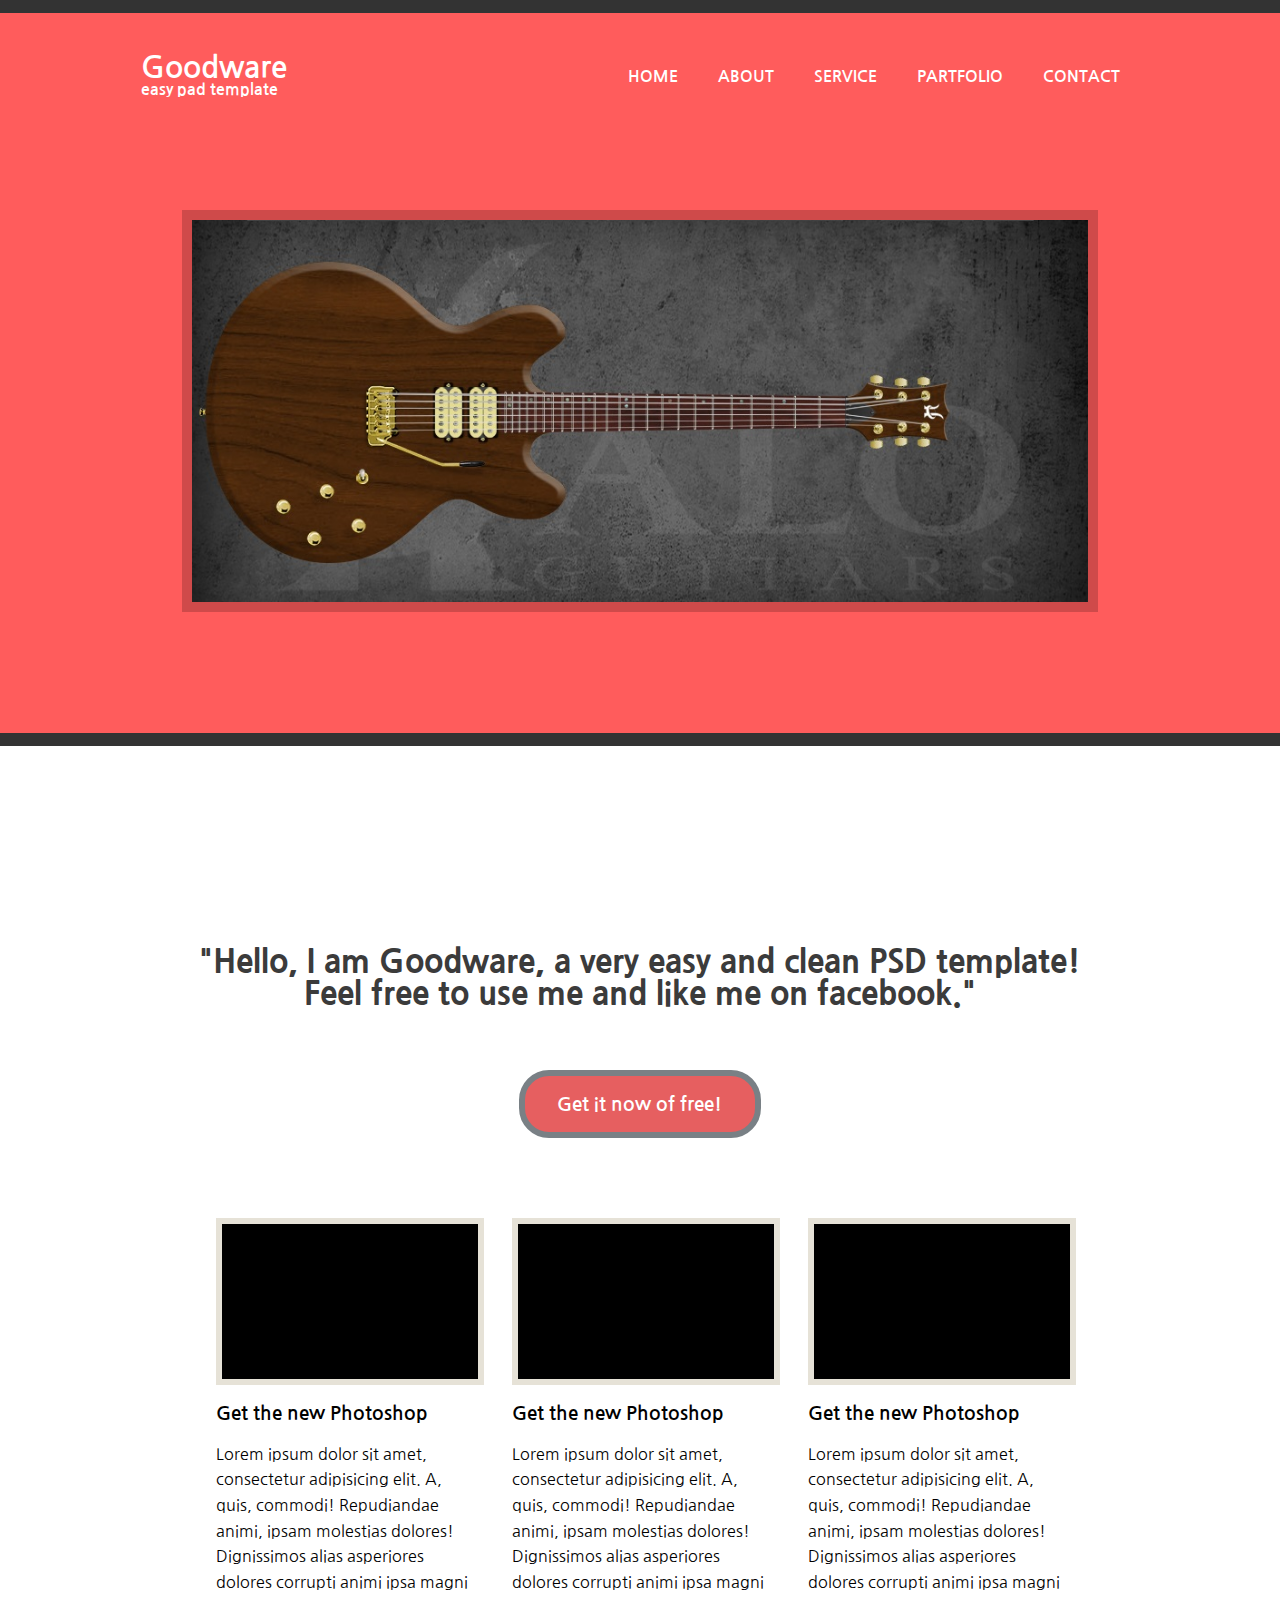
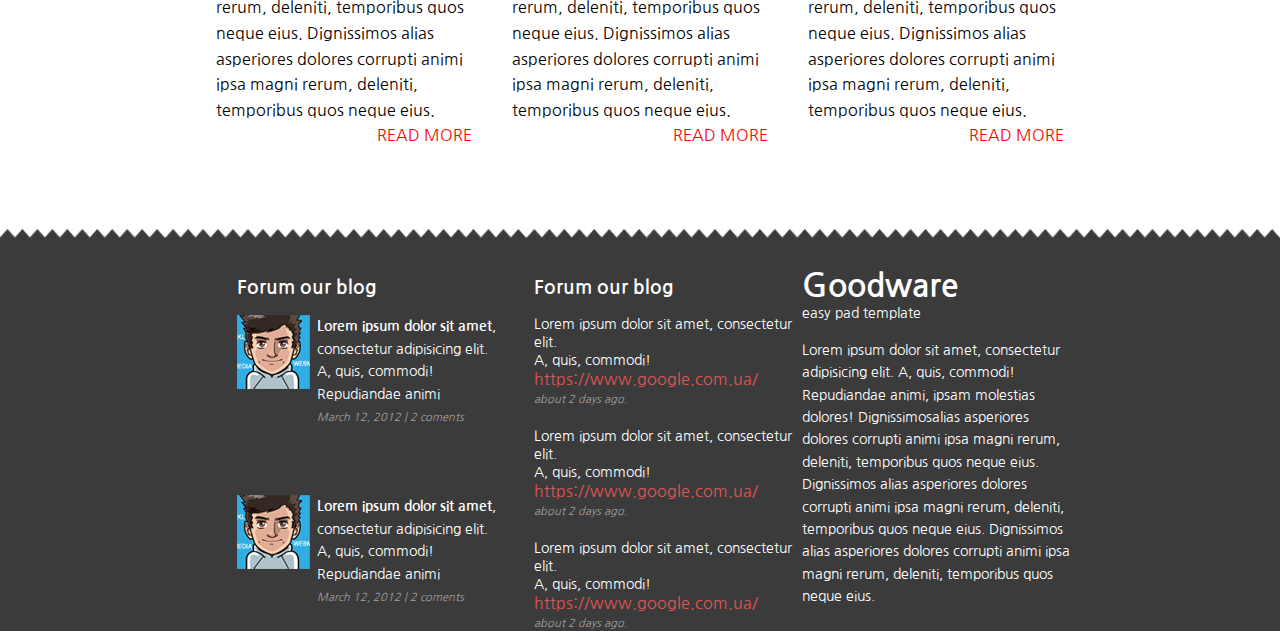
==== index.html @ 17140c66 "first commit" ====
<!DOCTYPE html>
<html>
<head>
	<link href="https://fonts.googleapis.com/css?family=Nanum+Gothic" rel="stylesheet">
	<link rel="stylesheet" href="style.css">
	<meta charset="utf-8">
	<title></title>
</head>
<body>
	<header>
	<nav>
		<div class="logoName">
			<h1><a href="#">Goodware</a></h1>
			<p>easy pad template</p>
		</div>
		<div class="ul">
			<ul>
				<li><a href="index.html">HOME</a></li>
				<li><a href="#a">ABOUT</a></li>
				<li><a href="#c">SERVICE</a></li>
				<li><a href="#">PARTFOLIO</a></li>
				<li><a href="#b">CONTACT</a></li>
			</ul>
		</div>
		</nav>
		<div class="black"><a name="c"></a>
			<img src="img/bg.jpg">
		</div>
	</header>
	<div class="par">
	<h1><strong>"Hello, I am Goodware, a very easy and clean PSD template!<br/>Feel free to use me and like me on facebook."</strong></h1><a name="a"></a>
	</div>
	<div class="bottom1">
		<div class="bottom2">
			<h3>Get it now of free!</h3>
		</div>
	</div>
	<div class="blockAll">
		<div class="black2"><a name="a"></a>
			<div class="kub"></div>
			<h3>Get the new Photoshop</h3>
			<p>Lorem ipsum dolor sit amet, consectetur adipisicing elit. A, quis, commodi! Repudiandae animi, ipsam molestias dolores! Dignissimos alias asperiores dolores corrupti animi ipsa magni rerum, deleniti, temporibus quos neque eius.
			Dignissimos alias asperiores dolores corrupti animi ipsa magni rerum, deleniti, temporibus quos neque eius.</p>
			<p class="read"><a href="index1.html">READ MORE</a></p>

		</div>
		<div class="black2">
			<div class="kub"></div>
			<h3>Get the new Photoshop</h3>
			<p>Lorem ipsum dolor sit amet, consectetur adipisicing elit. A, quis, commodi! Repudiandae animi, ipsam molestias dolores! Dignissimos alias asperiores dolores corrupti animi ipsa magni rerum, deleniti, temporibus quos neque eius.
			Dignissimos alias asperiores dolores corrupti animi ipsa magni rerum, deleniti, temporibus quos neque eius.</p>
			<p class="read"><a href="index2.html">READ MORE</a></p>

		</div>
		<div class="black2">
			<div class="kub"></div>
			<h3>Get the new Photoshop</h3>
			<p>Lorem ipsum dolor sit amet, consectetur adipisicing elit. A, quis, commodi! Repudiandae animi, ipsam molestias dolores! Dignissimos alias asperiores dolores corrupti animi ipsa magni rerum, deleniti, temporibus quos neque eius.
			Dignissimos alias asperiores dolores corrupti animi ipsa magni rerum, deleniti, temporibus quos neque eius.</p>
			<p class="read"><a href="index3.html">READ MORE</a></p>

		</div>
		
	</div>
	<footer>
		
		<div class="bl1">
		<h3>Forum our blog</h3>
			<div class="img">
				<img src="img/small.jpg">
				<p><strong>Lorem ipsum dolor sit amet</strong>, consectetur adipisicing elit. A, quis, commodi! Repudiandae animi<br><span>March 12, 2012 | 2 coments</span></p>	
			</div>
			<br>
			<br>
			<div class="img">
				<img src="img/small.jpg">
				<p><strong>Lorem ipsum dolor sit amet</strong>, consectetur adipisicing elit. A, quis, commodi! Repudiandae animi<br><span>March 12, 2012 | 2 coments</span></p>
			</div> 
		</div>

		<div class="bl2">
			<h3>Forum our blog</h3>
			<p>Lorem ipsum dolor sit amet, consectetur  elit.<br> A, quis, commodi!</p>
			<a href="#">https://www.google.com.ua/</a>
			<p><span>about 2 days ago.</span></p><br>

			<p>Lorem ipsum dolor sit amet, consectetur  elit.<br> A, quis, commodi!</p>
			<a href="#">https://www.google.com.ua/</a>
			<p><span>about 2 days ago.</span></p><br>

		
			<p>Lorem ipsum dolor sit amet, consectetur  elit.<br> A, quis, commodi!</p>
			<a href="#">https://www.google.com.ua/</a>
			<p><span>about 2 days ago.</span></p>
			

		</div>
		<div class="bl3">
			<h1>Goodware</h1><a name="b"></a>
			<p class="p">easy pad template</p>
			<p>Lorem ipsum dolor sit amet, consectetur adipisicing elit. A, quis, commodi! Repudiandae animi, ipsam molestias dolores! Dignissimosalias asperiores dolores corrupti animi ipsa magni rerum, deleniti, temporibus quos neque eius.
			Dignissimos alias asperiores dolores corrupti animi ipsa magni rerum, deleniti, temporibus quos neque eius.
			Dignissimos alias asperiores dolores corrupti animi ipsa magni rerum, deleniti, temporibus quos neque eius.</p>
		</div>

	</footer>
</body>
</html>
---- style.css ----
body{
	font-family:'Nanum Gothic', sans-serif;
	max-width: 2000px;
	margin: 0 auto;
}
header{
	margin: 0 auto;
	background-color: #ff5c5c;
	border-top:13px solid #333;
	border-bottom: 13px solid #333;
	height: 80vh;
	font-weight: bold;
}
nav{
	display: flex;
	justify-content: space-around;
}
.logoName{
	margin-top: 20px;
}
.logoName h1{
	margin-bottom: 0;
	color: white;
	font-size: 30px;
}
.logoName p{
	margin-top: 0;
	color: white;
}
.ul{
	margin-top: 20px;
}
.ul ul{
	display: flex;
}
.ul li{
	margin: 20px;
	list-style: none;
}
.ul li a:hover{
	color:black;
	
}
.ul, li, a{
	color:white;
	text-decoration: none;
}
.black{
	text-align: center;

	
}
.black img{
	border:10px solid #00000030;
	margin-top: 90px;
	position:relative;
	width:70%;
}
.par{
	text-align: center;
	margin-top: 200px;
}
.par h1{
	color:#3b3b3b;
}
.bottom1{
	margin-top: 60px;
	display: flex;
	justify-content: center;
}
.bottom2{
	width: 18%;
	border:6px solid #798085;
	background-color: #e65f60;
	border-radius: 30px;
}
.bottom2 h3{
	text-align: center;
	color:white;
}
.blockAll{
	margin-top: 60px;
	display: flex;
	justify-content: space-around;
	justify-content: center;

}
.black2{
	margin:20px;
	width: 20%;
	display: flex;
	flex-direction: column;

	
}
.kub{
	background-color:black;
	border:solid;
	width:100%;
	height: 155px;
	border:6px solid #e6e2d7;
}
.black2 p {
	margin: 0;
	line-height: 1.6;
}
.read:hover{
	font-weight: bold;
}
.read{
	margin:0;
	display: flex;
	justify-content: flex-end;
}
.read a{
	color:red;
}
footer{
	margin-top:60px;
	background-image: url(img/background.jpg ); 
	
	background-repeat: no-repeat;
	background-size: cover;
	display: flex;
	justify-content: center;
	

}
footer p{
	font-size: 14px;
}
footer h3{
	color: white;
}
.bl1{
	width:21%;
	margin:30px 28px 0px 28px;

}
.img img{
	float: left;
}
.img p{
	font-size: 14px;
	line-height: 1.6;
	color: white;
	margin-left: 80px;
}
span{
	color: #a1a1a1;
	font-size: 11px;
	font-style: italic;
}

.bl2{
	margin-top: 30px;
	width: 21%
}
.bl2 a{
	text-decoration: none;
	color: #e05555;
	width: 30%;
}
.bl2 p{
	margin:0;
	color: white;
}
.bl3{
	margin-top: 20px;
	width: 21%;
}
.bl3 p{
	color: white;
	line-height: 1.6;
}
.bl3 h1{
	font-weight: bold;
	color: white;
	margin-bottom: 0;

}
.p{
	margin-top: 0;
}
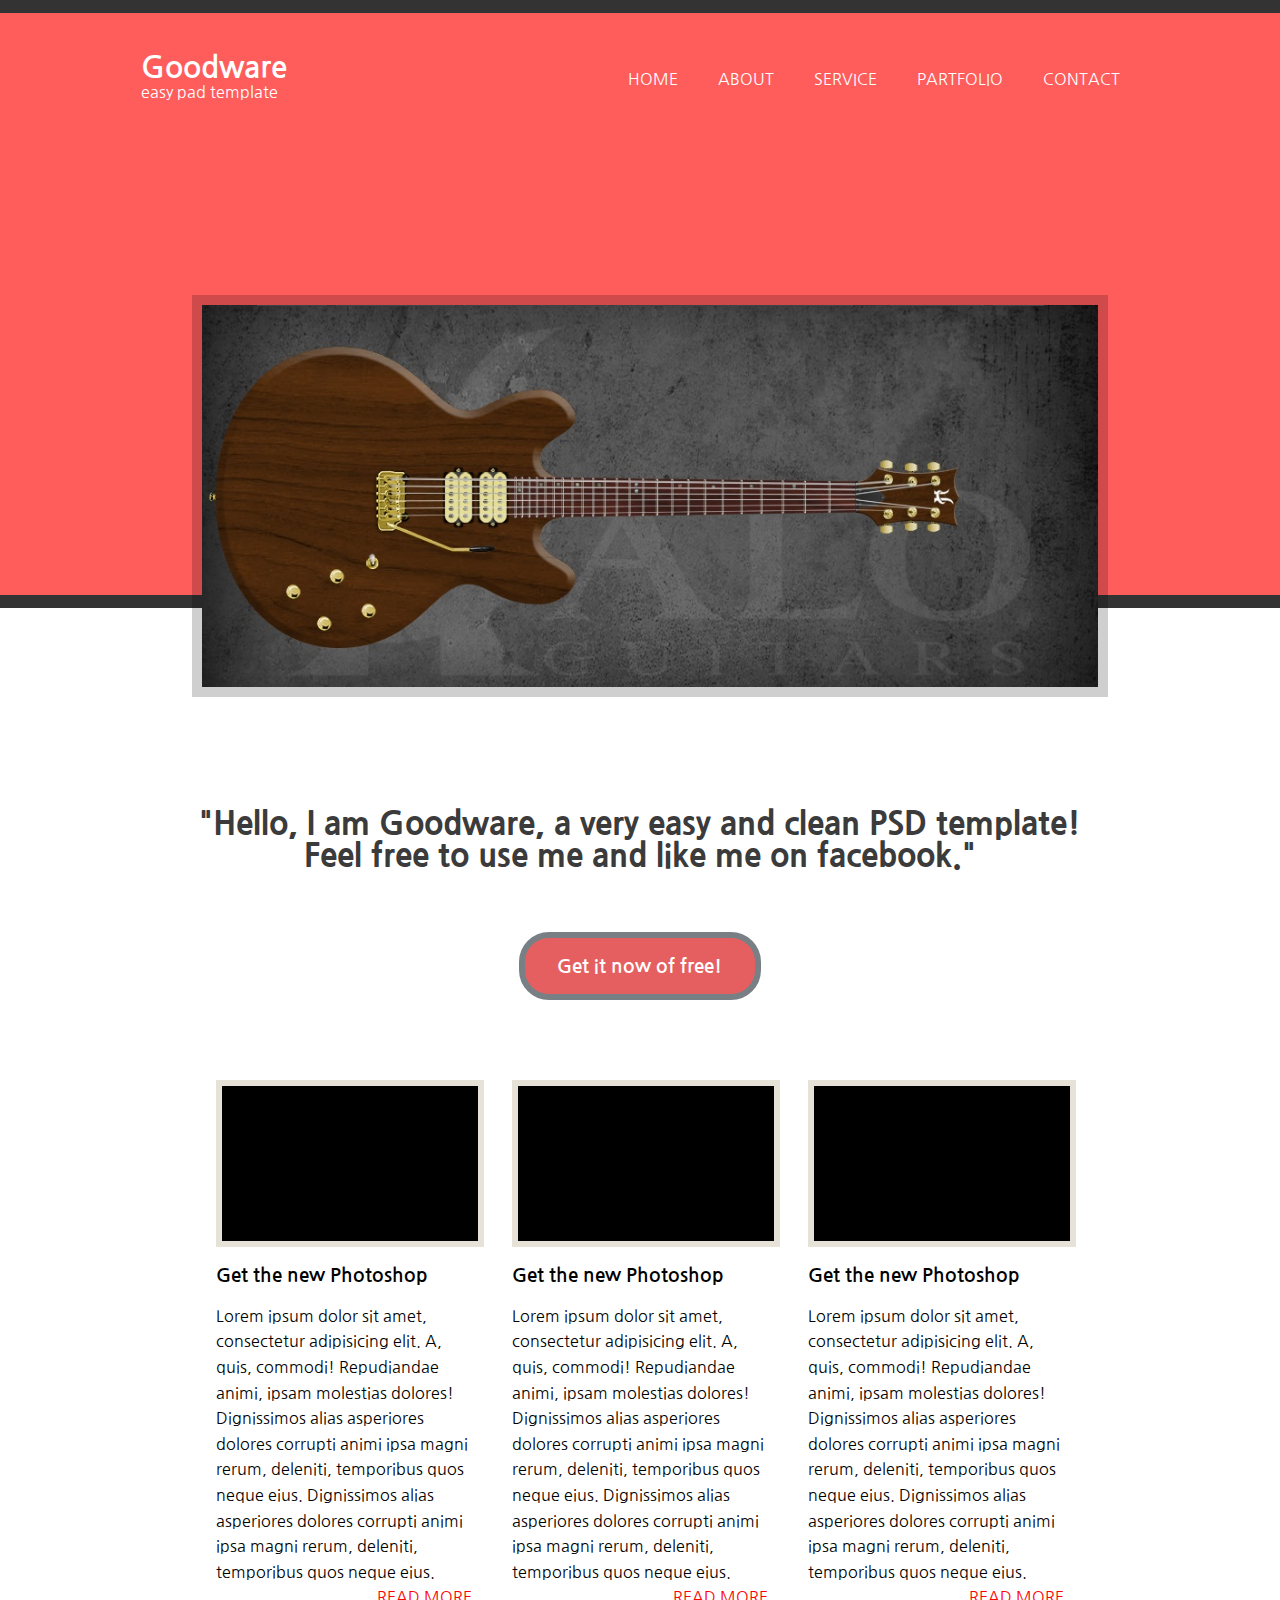
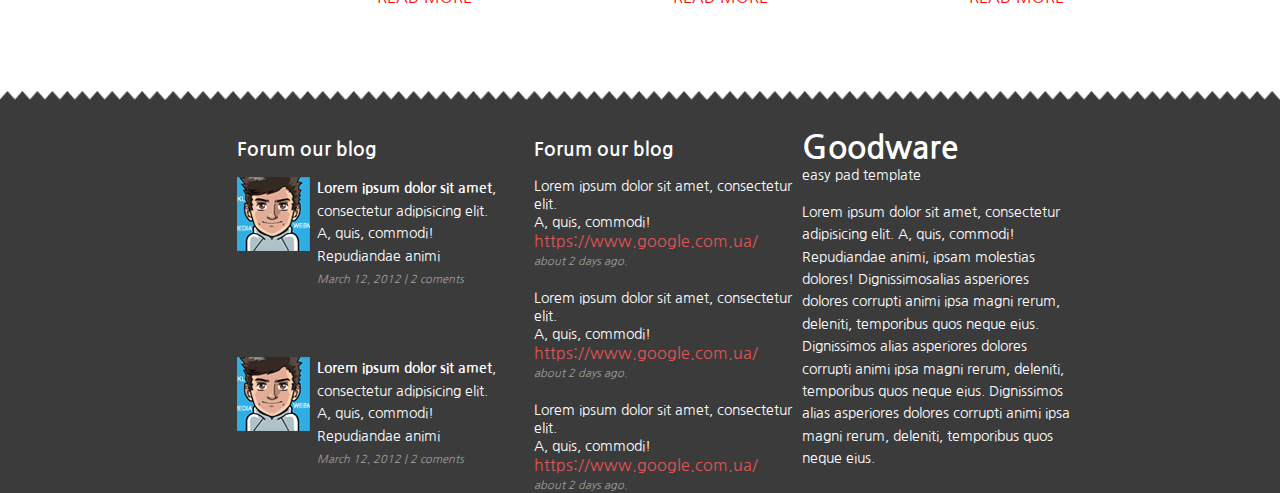
==== commit 786e6278: "first commit" ====
--- a/index.html
+++ b/index.html
@@ -7,8 +7,7 @@
 	<title></title>
 </head>
 <body>
-	<header>
-	<nav>
+		<nav>
 		<div class="logoName">
 			<h1><a href="#">Goodware</a></h1>
 			<p>easy pad template</p>
@@ -23,6 +22,7 @@
 			</ul>
 		</div>
 		</nav>
+		<header>
 		<div class="black"><a name="c"></a>
 			<img src="img/bg.jpg">
 		</div>
--- a/style.css
+++ b/style.css
@@ -3,15 +3,9 @@
 	max-width: 2000px;
 	margin: 0 auto;
 }
-header{
-	margin: 0 auto;
+nav{
 	background-color: #ff5c5c;
-	border-top:13px solid #333;
-	border-bottom: 13px solid #333;
-	height: 80vh;
-	font-weight: bold;
-}
-nav{
+	border-top: 13px solid #333;
 	display: flex;
 	justify-content: space-around;
 }
@@ -38,23 +32,31 @@
 	list-style: none;
 }
 .ul li a:hover{
-	color:black;
-	
+	color:black;	
 }
 .ul, li, a{
 	color:white;
 	text-decoration: none;
 }
-.black{
-	text-align: center;
-
-	
+header{
+	padding-top:20px;
+    margin-bottom:20px;
+	background-color: #ff5c5c;
+	border-bottom: 13px solid #333;
+	height: 60vh;
+	display: flex;
+	justify-content: center;
+	font-weight: bold;
+}
+
+.black{	
+	width: 70%
 }
 .black img{
 	border:10px solid #00000030;
-	margin-top: 90px;
+	top: 150px;
 	position:relative;
-	width:70%;
+	width:100%;
 }
 .par{
 	text-align: center;
@@ -83,6 +85,7 @@
 	display: flex;
 	justify-content: space-around;
 	justify-content: center;
+	flex-wrap: wrap;
 
 }
 .black2{
@@ -118,13 +121,10 @@
 footer{
 	margin-top:60px;
 	background-image: url(img/background.jpg ); 
-	
 	background-repeat: no-repeat;
 	background-size: cover;
 	display: flex;
 	justify-content: center;
-	
-
 }
 footer p{
 	font-size: 14px;
@@ -183,3 +183,95 @@
 	margin-top: 0;
 }
 
+@media screen and (max-width: 1286px ) { 
+	header{
+	height: 50vh;
+	}
+}
+@media screen and (max-width: 1080px ) { 
+.bl3 h1{
+	margin-top: 30px;
+	font-size: 20px;
+}
+header{
+height: 30vh;
+	}
+.img p{
+	font-size: 12px;
+	line-height: 1.4;
+}
+footer p{
+	font-size: 12px;
+}
+footer h3{
+	font-size: 20px;
+}
+}
+@media screen and (max-width: 820px ) { 
+nav{
+	display: flex;
+	flex-direction: column;
+	align-items: center;
+	}
+.ul li a{
+	font-size: 15px;	
+	}
+.ul li{
+	margin: 10px;
+	}
+.par h1{
+	font-size: 25px;
+	}
+.bottom2{
+	width: 25%;
+	}
+.bl1{
+	width:250px;
+}
+.bl2{
+	margin-top: 30px;
+	width:250px;
+
+}
+.bl3{
+	flex-wrap: wrap;
+	margin-top: 30px;
+	width:250px;
+
+}
+.black2{
+	width:250px;
+	margin:20px;
+	display: flex;
+	align-items: center;
+}
+
+.black2 p {
+	font-size: 15px;
+	line-height: 1.3;
+}
+footer{
+	display: flex;
+	flex-wrap: wrap;
+	justify-content: center;
+}
+}
+@media screen and (max-width: 640px ) { 
+	header{
+	height: 20vh;
+	}
+	.bottom2{
+	width: 150px;
+	}
+	.bottom2 h3{
+	font-size: 10px;
+}
+.ul ul{
+	display: flex;
+	flex-direction: column;
+}
+.par{
+	margin-top: 100px;
+}
+
+}